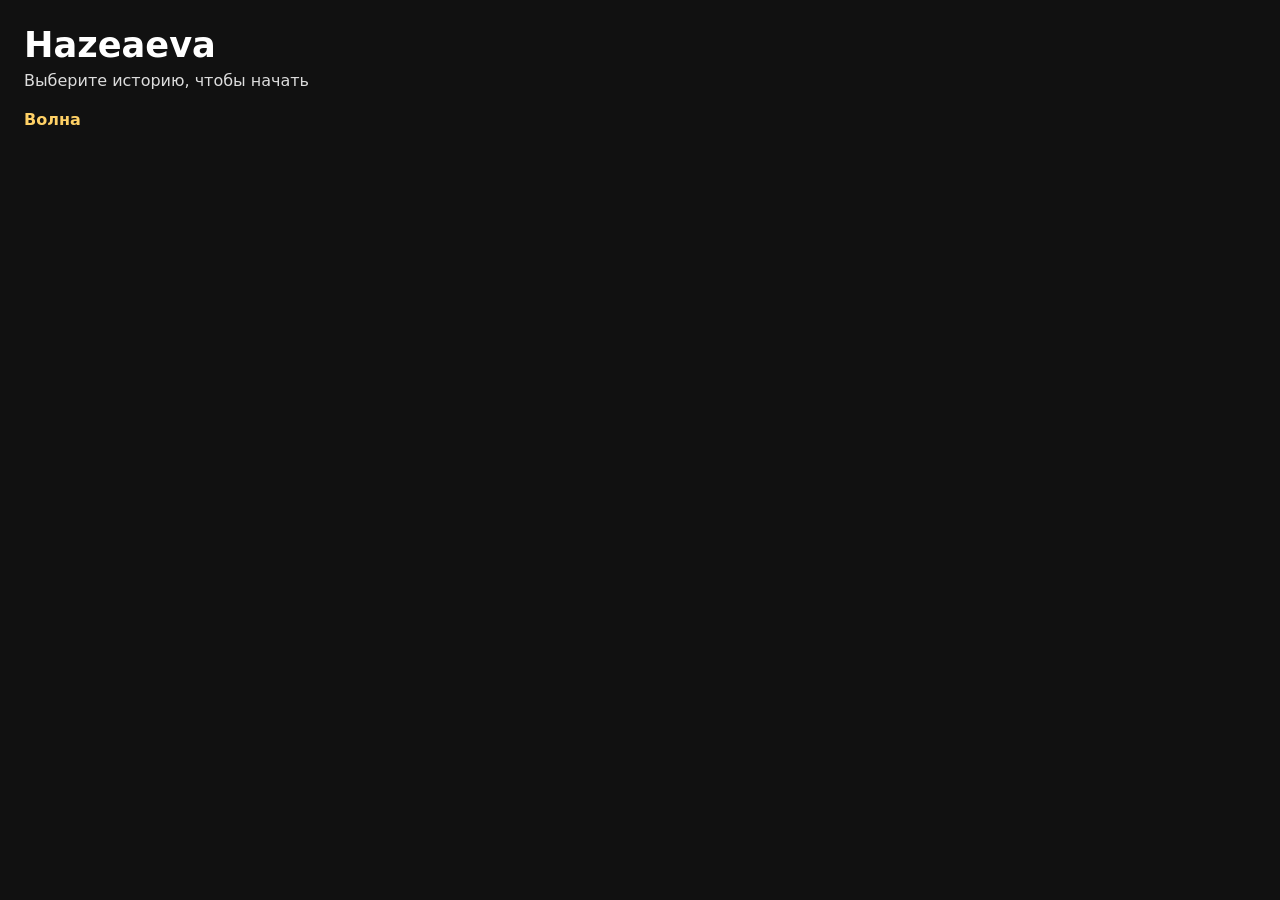
==== index.html @ b7980b44 "Add files via upload" ====
<!DOCTYPE html>
<html lang="ru">
<head>
  <meta charset="UTF-8">
  <meta http-equiv="X-UA-Compatible" content="IE=edge">
  <meta name="viewport" content="width=device-width, initial-scale=1.0">
  <title>Hazeaeva</title>
  <link rel="stylesheet" href="style.css">
</head>
<body class="index-page">
  <header>
    <h1 id="site-title">Hazeaeva</h1>
    <p class="subtitle">Выберите историю, чтобы начать</p>
  </header>

  <main>
    <ul id="stories-list" class="stories-list"></ul>
  </main>

  <script src="main.js" defer></script>
</body>
</html>
---- style.css ----
* {
    box-sizing: border-box
}

body {
    margin: 0;
    font-family: system-ui, Segoe UI, Arial, Helvetica, sans-serif;
    color: #fff;
    background: #111;
    min-height: 90vh;
    height: 90vh;
}

/* Index */
.index-page {
    padding: 24px
}

#site-title {
    font-size: 2.2rem;
    margin: 0
}

.subtitle {
    color: #ddd;
    margin: 6px 0 20px
}

.stories-list {
    list-style: none;
    padding: 0;
    margin: 0
}

.stories-list li {
    margin: 8px 0
}

.stories-list a {
    color: #ffd166;
    text-decoration: none;
    font-weight: 600
}

/* Story details */
.story-details {
    padding: 32px 24px 48px
}

.story-top {
    display: flex;
    align-items: flex-start;
    gap: 24px;
    margin-bottom: 24px
}

.story-cover-wrap {
    width: 50%;
}

.story-cover {
    width: 100%;
    display: block;
    object-fit: cover;
    aspect-ratio: 3 / 4;
    border-radius: 18px;
    box-shadow: 0 18px 40px rgba(0, 0, 0, 0.4)
}

.story-info-panel {
    flex: 1;
    display: flex;
    flex-direction: column;
    gap: 10px
}

.story-main-title {
    font-size: 2.3rem;
    margin: 0;
    line-height: 1.1
}

.story-author {
    color: #ddd;
    margin: 0;
    font-size: 1rem
}

.story-description-block {
    margin: 18px 0 24px
}

.story-description {
    margin: 0;
    color: #eee;
    line-height: 1.7;
    font-size: 1rem
}

.chapter-list {
    margin-top: 8px
}

.chapter-list h2 {
    margin: 0 0 12px;
    font-size: 1.2rem;
    color: #ffd166
}

.chapter-list ul {
    list-style: none;
    padding: 0;
    margin: 0;
    display: flex;
    flex-direction: column;
    gap: 12px
}

.chapter-list li {
    margin: 0
}

.chapter-list a {
    color: #fff;
    text-decoration: none;
    padding: 16px 18px;
    display: block;
    width: 100%;
    background: linear-gradient(90deg, rgba(255, 255, 255, 0.06), rgba(255, 255, 255, 0.03));
    border-radius: 12px;
    transition: background .2s, transform .15s
}

.chapter-list a:hover {
    background: rgba(255, 255, 255, 0.12);
    transform: translateY(-1px)
}

.story-actions {
    margin-top: 8px
}

.read-button {
    appearance: none;
    border: none;
    padding: 12px 18px;
    border-radius: 999px;
    background: #ffd166;
    color: #111;
    font-weight: 700;
    cursor: pointer;
    transition: transform .2s, opacity .2s
}

.read-button:hover {
    transform: scale(1.02)
}

.read-button:disabled {
    opacity: .5;
    cursor: not-allowed
}

/* Read page */
.loading-overlay {
    position: fixed;
    inset: 0;
    z-index: 999;
    display: flex;
    flex-direction: column;
    align-items: center;
    justify-content: center;
    background: rgba(0, 0, 0, 0.78);
    backdrop-filter: blur(6px)
}

.loading-spinner {
    width: 64px;
    height: 64px;
    border: 5px solid rgba(255, 255, 255, 0.18);
    border-top-color: #ffd166;
    border-radius: 50%;
    animation: spin 0.9s linear infinite
}

.loading-text {
    margin-top: 14px;
    color: #fff;
    font-size: 1rem;
    letter-spacing: 0.04em
}

@keyframes spin {
    to {
        transform: rotate(360deg)
    }
}

.scene {
    position: relative;
    width: 100vw;
    height: 90vh;
    overflow: hidden;
    background: #000
}

.background {
    position: absolute;
    inset: 0;
    width: 100%;
    height: 100%;
    object-fit: cover;
    z-index: 0
}

.character {
    position: absolute;
    bottom: 0;
    max-width: 58%;
    max-height: 88%;
    object-fit: contain;
    object-position: bottom center;
    pointer-events: none;
    z-index: 1;
    image-rendering: auto;
    filter: none;
    background: transparent;
    opacity: 0;
    transition: opacity 0.38s ease, transform 0.38s ease, filter 0.38s ease
}

.character.visible {
    opacity: 1
}

.character.left {
    left: 0;
    transform: translateX(-8%)
}

.character.right {
    right: 0;
    transform: translateX(8%)
}

.character.center {
    left: 50%;
    transform: translateX(-50%) translateY(8%)
}

.character.visible.left {
    transform: translateX(0)
}

.character.visible.right {
    transform: translateX(0)
}

.character.visible.center {
    transform: translateX(-50%) translateY(0)
}

.dialogue {
    position: absolute;
    left: 50%;
    transform: translateX(-50%) translateY(18px);
    bottom: 40vh;
    max-width: 75%;
    width: min(900px, 75%);
    background: rgba(0, 0, 0, 0.75);
    padding: 18px;
    border-radius: 10px;
    backdrop-filter: blur(15px);
    z-index: 2;
    opacity: 0;
    display: flex;
    flex-direction: column;
    transition: opacity 0.38s ease, transform 0.38s ease, filter 0.38s ease
}

.phone-panel {
    position: absolute;
    left: 50%;
    bottom: 5vh;
    transform: translateX(-50%) translateY(18px);
    width: min(360px, 88vw);
    height: 68vh;
    max-height: 720px;
    background: linear-gradient(180deg, #f5f7fb 0%, #eef2f7 100%);
    border-radius: 32px;
    overflow: hidden;
    box-shadow: 0 22px 50px rgba(0, 0, 0, 0.45);
    z-index: 3;
    opacity: 0;
    transition: opacity 0.38s ease, transform 0.38s ease
}

.phone-panel.visible {
    opacity: 1;
    transform: translateX(-50%) translateY(0)
}

.phone-notch {
    width: 120px;
    height: 18px;
    background: #0f1115;
    border-radius: 0 0 14px 14px;
    margin: 0 auto
}

.phone-header {
    display: flex;
    align-items: center;
    justify-content: space-between;
    background: #f7f9fc;
    color: #0f172a;
    padding: 12px 16px;
    font-size: 0.95rem;
    font-weight: 700;
    border-bottom: 1px solid #dde5f1
}

.phone-contact {
    flex: 1;
    text-align: center
}

.phone-back,
.phone-menu {
    font-size: 1.2rem
}

.phone-messages {
    height: calc(100% - 116px);
    padding: 16px 12px;
    overflow-y: auto;
    display: flex;
    flex-direction: column;
    gap: 10px;
    background:
        linear-gradient(rgba(255, 255, 255, 0.18), rgba(255, 255, 255, 0.18)),
        linear-gradient(180deg, #eceff6 0%, #f7f8fb 100%)
}

.phone-message-row {
    display: flex;
    flex-direction: column;
    max-width: 78%
}

.phone-message-row.left {
    align-self: flex-start
}

.phone-message-row.right {
    align-self: flex-end
}

.phone-message-name {
    font-size: 0.78rem;
    font-weight: 700;
    margin: 0 0 4px 10px;
    color: #64748b
}

.phone-message-row.right .phone-message-name {
    text-align: right;
    margin: 0 10px 4px 0
}

.phone-message-bubble {
    background: #ffffff;
    color: #0f172a;
    padding: 10px 12px;
    border-radius: 18px;
    box-shadow: 0 2px 8px rgba(15, 23, 42, 0.06);
    font-size: 0.92rem;
    line-height: 1.4;
    white-space: pre-wrap
}

.phone-message-row.left .phone-message-bubble {
    background: #e8eefc;
    border-bottom-left-radius: 6px
}

.phone-message-row.right .phone-message-bubble {
    background: #d3f7ce;
    border-bottom-right-radius: 6px
}

.phone-footer {
    position: absolute;
    left: 0;
    right: 0;
    bottom: 0;
    display: flex;
    align-items: center;
    gap: 8px;
    background: #f7f9fc;
    padding: 12px;
    border-top: 1px solid #dde5f1
}

.phone-input {
    flex: 1;
    background: #eef3fb;
    color: #64748b;
    padding: 12px 14px;
    border-radius: 999px
}

.phone-send {
    width: 46px;
    height: 46px;
    border: none;
    border-radius: 50%;
    background: #0ea5e9;
    color: #fff;
    font-size: 1rem;
    font-weight: 700
}

.phone-next-button {
    position: absolute;
    left: 50%;
    bottom: 1.5vh;
    transform: translateX(-50%);
    z-index: 4;
    border: none;
    border-radius: 999px;
    background: #ffd166;
    color: #111;
    font-weight: 700;
    padding: 10px 18px;
    cursor: pointer;
    box-shadow: 0 8px 18px rgba(0, 0, 0, 0.22)
}

.dialogue.visible {
    opacity: 1;
    transform: translateX(-50%) translateY(0);
    filter: blur(0)
}

.dialogue-center {
    top: 50%;
    bottom: auto;
    transform: translate(-50%, -50%) translateY(18px);
    width: min(760px, 78%);
    text-align: center
}

.dialogue-center.visible {
    transform: translate(-50%, -50%) translateY(0)
}

.char-name {
    font-weight: 700;
    margin-bottom: 8px;
    color: #ffd166
}

.text {
    font-size: 1.1rem;
    line-height: 1.6;
    white-space: pre-wrap
}

.end-button {
    align-self: center;
    margin-top: 16px;
    padding: 10px 18px;
    border: none;
    border-radius: 999px;
    background: #ffd166;
    color: #111;
    cursor: pointer;
    font-weight: 700;
    box-shadow: 0 6px 18px rgba(0, 0, 0, 0.3)
}

/* make sure images don't show if missing */
.background[src=""],
.character[src=""] {
    display: none
}
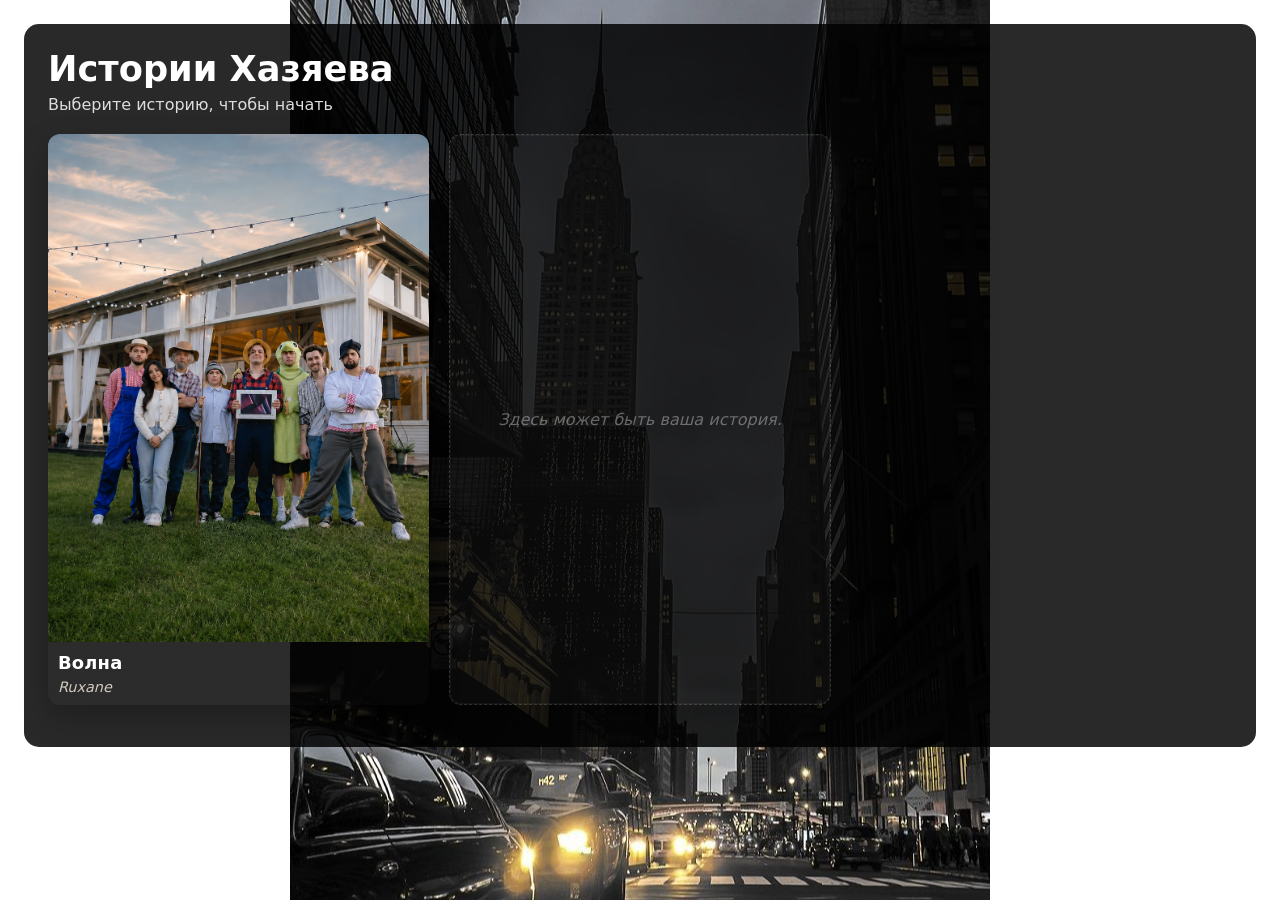
==== commit 7db39207: "Add files via upload" ====
--- a/index.html
+++ b/index.html
@@ -1,22 +1,26 @@
 <!DOCTYPE html>
 <html lang="ru">
-<head>
-  <meta charset="UTF-8">
-  <meta http-equiv="X-UA-Compatible" content="IE=edge">
-  <meta name="viewport" content="width=device-width, initial-scale=1.0">
-  <title>Hazeaeva</title>
-  <link rel="stylesheet" href="style.css">
-</head>
-<body class="index-page">
-  <header>
-    <h1 id="site-title">Hazeaeva</h1>
-    <p class="subtitle">Выберите историю, чтобы начать</p>
-  </header>
+  <head>
+    <meta charset="UTF-8">
+    <meta http-equiv="X-UA-Compatible" content="IE=edge">
+    <meta name="viewport" content="width=device-width, initial-scale=1.0">
+    <title>Истории Хазяева</title>
+    <link rel="stylesheet" href="style.css">
+    <link rel="stylesheet"
+      href="https://cdnjs.cloudflare.com/ajax/libs/font-awesome/6.4.0/css/all.min.css">
+  </head>
+  <body class="index-page">
+    <section class="info">
+      <header>
+        <h1 id="site-title">Истории Хазяева</h1>
+        <p class="subtitle">Выберите историю, чтобы начать</p>
+      </header>
 
-  <main>
-    <ul id="stories-list" class="stories-list"></ul>
-  </main>
+      <main>
+        <div id="stories-grid" class="stories-grid"></div>
+      </main>
+    </section>
 
-  <script src="main.js" defer></script>
-</body>
+    <script src="main.js" defer></script>
+  </body>
 </html>
--- a/style.css
+++ b/style.css
@@ -11,9 +11,28 @@
     height: 90vh;
 }
 
+body.story-details-page {
+    padding: 24px;
+    background: url('images/fundal/ceva.jpg') no-repeat center center fixed;
+
+}
+
 /* Index */
 .index-page {
-    padding: 24px
+    padding: 24px;
+    background: url('images/fundal/ceva.jpg') no-repeat center center fixed;
+
+}
+
+section.info {
+    background: rgba(0, 0, 0, 0.84);
+    padding: 24px;
+    border-radius: 15px;
+    height: auto;
+}
+
+.story-details-page section.info {
+    padding: 15px;
 }
 
 #site-title {
@@ -37,21 +56,21 @@
 }
 
 .stories-list a {
-    color: #ffd166;
+    color: #cb6ebf;
     text-decoration: none;
     font-weight: 600
 }
 
 /* Story details */
 .story-details {
-    padding: 32px 24px 48px
+    padding: 18px;
 }
 
 .story-top {
     display: flex;
     align-items: flex-start;
-    gap: 24px;
-    margin-bottom: 24px
+    gap: 18px;
+    margin-bottom: 18px
 }
 
 .story-cover-wrap {
@@ -64,26 +83,27 @@
     object-fit: cover;
     aspect-ratio: 3 / 4;
     border-radius: 18px;
-    box-shadow: 0 18px 40px rgba(0, 0, 0, 0.4)
+    box-shadow: 0 14px 32px rgba(0, 0, 0, 0.36)
 }
 
 .story-info-panel {
     flex: 1;
     display: flex;
     flex-direction: column;
-    gap: 10px
+    gap: 8px
 }
 
 .story-main-title {
-    font-size: 2.3rem;
+    font-size: 2rem;
     margin: 0;
-    line-height: 1.1
+    line-height: 1.15;
+    letter-spacing: -0.02em;
 }
 
 .story-author {
     color: #ddd;
     margin: 0;
-    font-size: 1rem
+    font-size: 0.95rem;
 }
 
 .story-description-block {
@@ -104,7 +124,7 @@
 .chapter-list h2 {
     margin: 0 0 12px;
     font-size: 1.2rem;
-    color: #ffd166
+    color: #cb6ebf
 }
 
 .chapter-list ul {
@@ -140,14 +160,94 @@
     margin-top: 8px
 }
 
+/* Stories grid on index */
+.stories-grid {
+    display: grid;
+    grid-template-columns: repeat(2, minmax(0, 1fr));
+    gap: 20px;
+    margin: 18px 0;
+    grid-auto-columns: minmax(0, 1fr);
+    grid-auto-flow: row;
+}
+
+@media (min-width: 1100px) {
+    .stories-grid {
+        grid-template-columns: repeat(3, minmax(0, 1fr));
+    }
+}
+
+.story-card {
+    display: block;
+    background: linear-gradient(180deg, rgba(255, 255, 255, 0.02), rgba(255, 255, 255, 0.01));
+    border-radius: 12px;
+    overflow: hidden;
+    text-decoration: none;
+    color: inherit;
+    box-shadow: 0 12px 30px rgba(0, 0, 0, 0.25);
+    transition: transform .18s ease, box-shadow .18s ease;
+}
+
+.stories-grid>.story-card {
+    grid-column: span 1;
+}
+
+.story-card-img-wrap {
+    width: 100%;
+    aspect-ratio: 3/4;
+    overflow: hidden;
+    background: #222;
+}
+
+.story-card-img {
+    width: 100%;
+    height: 100%;
+    object-fit: cover;
+    display: block;
+}
+
+.story-card-body {
+    padding: 10px;
+}
+
+.story-card-title {
+    margin: 0 0 6px;
+    font-size: 1.12rem;
+    color: #fff;
+    font-weight: 800;
+    text-transform: none;
+    letter-spacing: 0.01em;
+}
+
+.story-card-author {
+    font-size: 0.9rem;
+    color: #d0c9bf;
+    font-style: italic;
+    margin-top: 4px;
+}
+
+.story-card-empty {
+    background: rgba(255, 255, 255, 0.03);
+    border: 1px dashed rgba(255, 255, 255, 0.16);
+    box-shadow: inset 0 0 0 1px rgba(255, 255, 255, 0.04);
+    min-height: 220px;
+    display: flex;
+    align-items: center;
+    justify-content: center;
+    text-align: center;
+    padding: 20px;
+    color: rgba(255, 255, 255, 0.36);
+    font-style: italic;
+}
+
 .read-button {
     appearance: none;
     border: none;
-    padding: 12px 18px;
-    border-radius: 999px;
-    background: #ffd166;
-    color: #111;
+    padding: 10px 16px;
+    border-radius: 10px;
+    background: #cb6ebf;
+    color: #ffffff;
     font-weight: 700;
+    font-size: 0.95rem;
     cursor: pointer;
     transition: transform .2s, opacity .2s
 }
@@ -178,7 +278,7 @@
     width: 64px;
     height: 64px;
     border: 5px solid rgba(255, 255, 255, 0.18);
-    border-top-color: #ffd166;
+    border-top-color: #cb6ebf;
     border-radius: 50%;
     animation: spin 0.9s linear infinite
 }
@@ -204,6 +304,45 @@
     background: #000
 }
 
+.page-nav {
+    position: fixed;
+    top: 0;
+    left: 0;
+    right: 0;
+    display: flex;
+    align-items: center;
+    height: 56px;
+    padding: 0 16px;
+    z-index: 1001;
+    pointer-events: auto;
+    background: transparent;
+}
+
+.page-nav.hidden {
+    opacity: 0;
+    visibility: hidden;
+    pointer-events: none;
+}
+
+.nav-back-button {
+    width: 42px;
+    height: 42px;
+    border: none;
+    border-radius: 10px;
+    background: rgba(255, 255, 255, 0.892);
+    color: #000000;
+    font-weight: 1000;
+    font-size: 1.2rem;
+    cursor: pointer;
+    display: inline-flex;
+    align-items: center;
+    justify-content: center;
+}
+
+.nav-back-button:hover {
+    background: rgba(255, 255, 255, 0.98);
+}
+
 .background {
     position: absolute;
     inset: 0;
@@ -216,7 +355,9 @@
 .character {
     position: absolute;
     bottom: 0;
-    max-width: 58%;
+    width: auto;
+    max-width: none;
+    min-width: 320px;
     max-height: 88%;
     object-fit: contain;
     object-position: bottom center;
@@ -234,13 +375,15 @@
 }
 
 .character.left {
-    left: 0;
+    left: -70px;
     transform: translateX(-8%)
 }
 
 .character.right {
-    right: 0;
-    transform: translateX(8%)
+    right: -40px;
+    transform: translateX(8%);
+    width: auto;
+    min-width: 320px;
 }
 
 .character.center {
@@ -264,18 +407,42 @@
     position: absolute;
     left: 50%;
     transform: translateX(-50%) translateY(18px);
-    bottom: 40vh;
-    max-width: 75%;
-    width: min(900px, 75%);
-    background: rgba(0, 0, 0, 0.75);
-    padding: 18px;
-    border-radius: 10px;
-    backdrop-filter: blur(15px);
+    top: 45vh;
+    max-width: 82%;
+    width: min(920px, 82%);
+    background: linear-gradient(180deg, #2e3136, #1f2226);
+    padding: 36px 24px 28px;
+    border-radius: 28px;
+    border: 1px solid rgba(255, 255, 255, 0.08);
+    box-shadow: 0 28px 68px rgba(0, 0, 0, 0.45);
     z-index: 2;
     opacity: 0;
     display: flex;
     flex-direction: column;
-    transition: opacity 0.38s ease, transform 0.38s ease, filter 0.38s ease
+    transition: opacity 0.38s ease, transform 0.38s ease, filter 0.38s ease;
+    overflow: visible;
+}
+
+
+.dialogue::after {
+    content: '';
+    position: absolute;
+    inset: 0;
+    background-image: linear-gradient(180deg, rgba(255, 255, 255, 0.14) 0%, transparent 24%),
+        radial-gradient(circle at 20% 20%, rgba(255, 255, 255, 0.18), transparent 18%),
+        radial-gradient(circle at 80% 80%, rgba(255, 255, 255, 0.12), transparent 12%);
+    pointer-events: none;
+    opacity: 0.23;
+}
+
+.dialogue.name-left .char-name {
+    left: 20px;
+    right: auto;
+}
+
+.dialogue.name-right .char-name {
+    right: 20px;
+    left: auto;
 }
 
 .phone-panel {
@@ -429,8 +596,8 @@
     z-index: 4;
     border: none;
     border-radius: 999px;
-    background: #ffd166;
-    color: #111;
+    background: #cb6ebf;
+    color: #ffffff;
     font-weight: 700;
     padding: 10px 18px;
     cursor: pointer;
@@ -455,16 +622,53 @@
     transform: translate(-50%, -50%) translateY(0)
 }
 
+.dialogue-header {
+    position: absolute;
+    top: -16px;
+    right: 24px;
+    display: inline-flex;
+    align-items: center;
+    justify-content: center;
+    min-width: 120px;
+    padding: 8px 16px;
+    background: linear-gradient(180deg, #241f1d, #2e2724);
+    border: 1px solid rgba(255, 255, 255, 0.08);
+    border-radius: 18px;
+    color: #f8f4ec;
+    font-size: 0.95rem;
+    font-weight: 700;
+    letter-spacing: 0.02em;
+    text-align: center;
+    box-shadow: 0 16px 30px rgba(0, 0, 0, 0.28);
+    z-index: 3;
+}
+
 .char-name {
+    position: absolute;
+    top: -22px;
+    right: 24px;
+    display: inline-flex;
+    align-items: center;
+    justify-content: center;
+    min-width: 110px;
+    padding: 8px 14px;
+    background: linear-gradient(180deg, #2f2826, #1f1817);
+    border: 1px solid rgba(255, 255, 255, 0.12);
+    border-radius: 16px;
+    color: #ffffff;
+    font-size: 0.95rem;
     font-weight: 700;
-    margin-bottom: 8px;
-    color: #ffd166
+    letter-spacing: 0.02em;
+    text-align: center;
+    box-shadow: 0 16px 30px rgba(0, 0, 0, 0.28);
+    z-index: 4;
 }
 
 .text {
     font-size: 1.1rem;
-    line-height: 1.6;
-    white-space: pre-wrap
+    line-height: 1.7;
+    white-space: pre-wrap;
+    color: #ffffff;
 }
 
 .end-button {
@@ -473,8 +677,8 @@
     padding: 10px 18px;
     border: none;
     border-radius: 999px;
-    background: #ffd166;
-    color: #111;
+    background: #cb6ebf;
+    color: #ffffff;
     cursor: pointer;
     font-weight: 700;
     box-shadow: 0 6px 18px rgba(0, 0, 0, 0.3)
